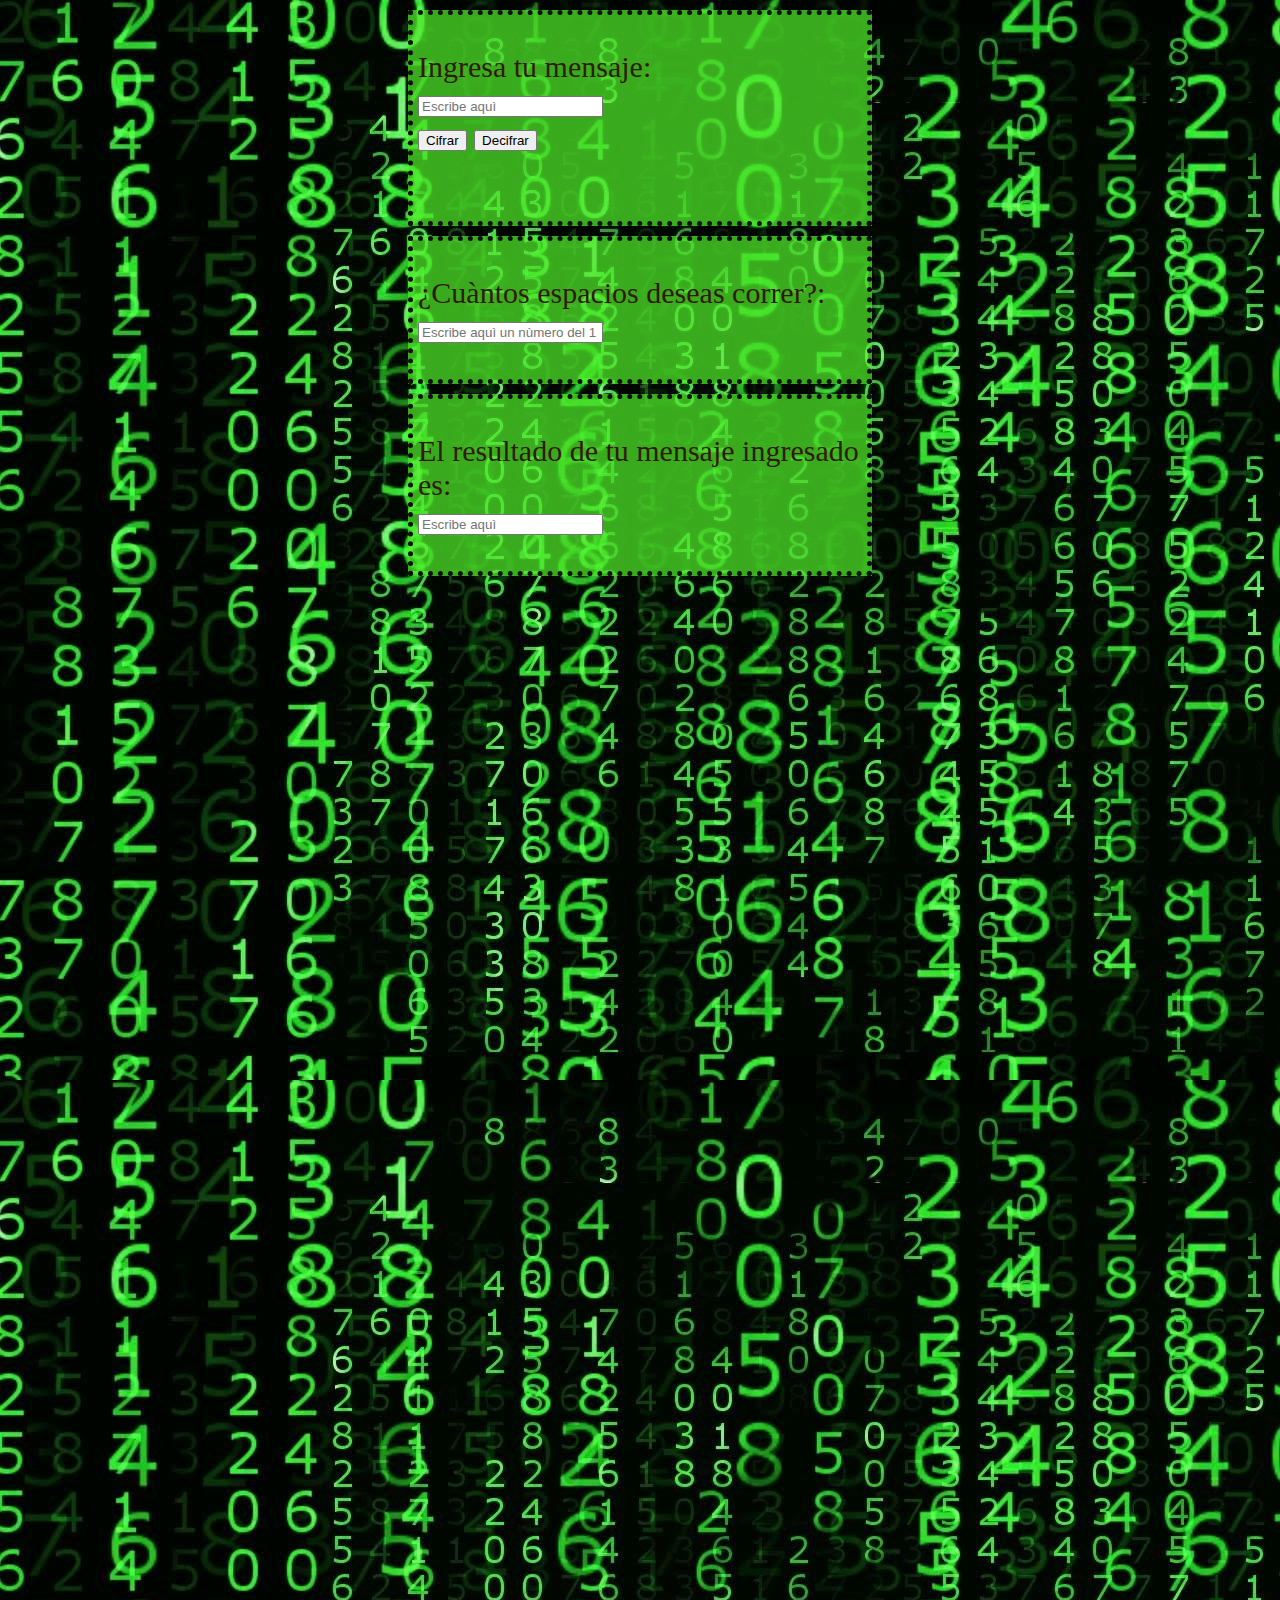
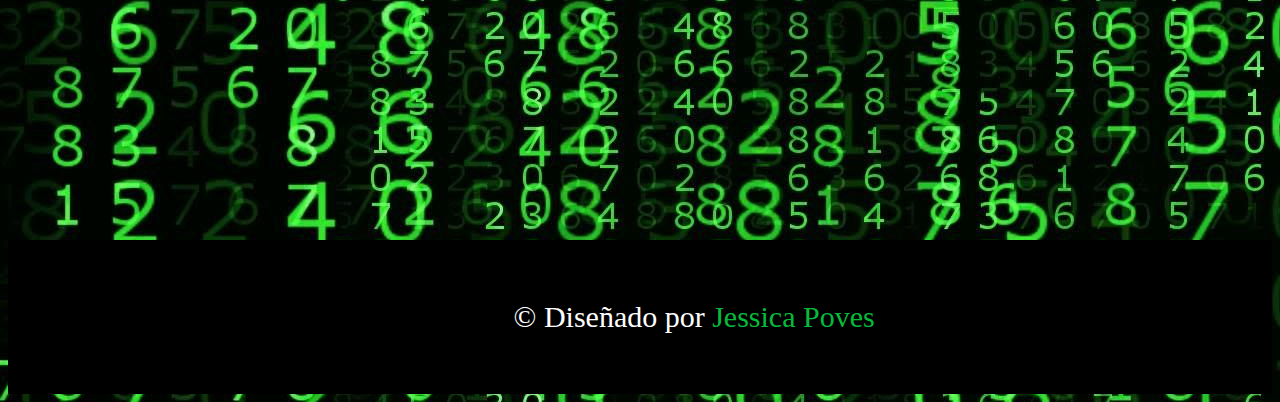
==== src/index.html @ f73f6112 "Primer avance" ====
<!DOCTYPE html>
<html>
  <head>
    <meta charset="utf-8">
    <title>Caesar Cipher</title>
    <link rel="stylesheet" href="style.css" />
    <link rel="shortcut icon" type="image/x-icon" href="imagenes/cc.ico">
  </head>
  <body>
   <!--div id="root"></div-->
   <div id="Titulo">
    <!--h1>Caesar Cipher</hi-->
   </div>
   <nav>
      <p>Ingresa tu mensaje:
      </br>
      <!--textarea id="mensajeingresado" placeholder="Escribe aquì"></textarea-->
      <input type="text" placeholder="Escribe aquì" id="mensajeingresado"/>
      </br>
      <input type="button" value="Cifrar" id="Cifra"/>
      <input type="button" value="Decifrar" id="Decifra"/>
      </br>
      </p>
      </br>
    </nav>
    <nav>
      <p>¿Cuàntos espacios deseas correr?:
      </br>
      <input type="text" placeholder="Escribe aquì un nùmero del 1 al 5" id="mensajeingresado"/>  
      </br>
    </nav>
    <nav>
      <p>El resultado de tu mensaje ingresado es:
      </br>
      <!--textarea id="resultadodemensajeingresado"></textarea-->
      <input type="text" placeholder="Escribe aquì" id="mensajeprocesado"/>
      </br>
      </p>
    </nav>
    <script type="text.javascript"></script>
    <!--estoy invocando cipher.js-->
    <script src="cipher.js"></script>
    <script src="index.js"></script>
  </body>
  <footer>
    <p>© Diseñado por <a target="_blank" href="https://es-la.facebook.com/"> Jessica Poves</a></p>
  </footer>
</html>
---- src/style.css ----
body
{
    background:url(imagenes/matrix.jpg);
    /*color: rgba(240, 241, 232, 0.938);*/
    font-size: 30px;
    }
    /*tìtulo cifrado cesar*/
   /* div h1
    {
        margin: 50px 200px;
        width: 1000px;
    }*/
    /* ingreso de texto cidrado y decifrado*/
    nav
    {   
        color: rgb(51, 26, 8);
        background: #4fe928b9;
        margin: 10px 400px;  
        padding: 5px; 
        border: 5px dotted #0e1016;
        font-family:"GeoSlab703 Md BT"
    }
    /*diseño de pie de pàgina*/
    footer{
        width: 100%;
        background: #000;
        margin: 0em 0em 0em 0em;
        margin-top:100%;
        padding: 1em 0em;
        font-family: "Agency FB";
         }
    //*.Cifra{
     width: 100%;
	background: #EC0044;
	color: #fff;
	border-radius: .4em;
	padding: 1em 1em;
	margin: 1em 0em;
	font-size: 18px;
	border: none;
	outline: none;
	cursor: pointer;
    }   
    .Decifra{
    width: 100%;
	background: #EC0044;
	color: #fff;
	border-radius: .4em;
	padding: 1em 1em;
	margin: 1em 0em;
	font-size: 18px;
	border: none;
	outline: none;
	cursor: pointer;
    } */
    footer{
        width: 100%;
        background: #000;
        margin: 0em 0em 0em 0em;
      margin-top:100%;
        padding: 1em 0em;
    }
    footer p{
        margin-left: 40%;
        color: #fff;
    
    }
    footer p a{
        text-decoration: none;
        color: rgb(6, 187, 60);
    }
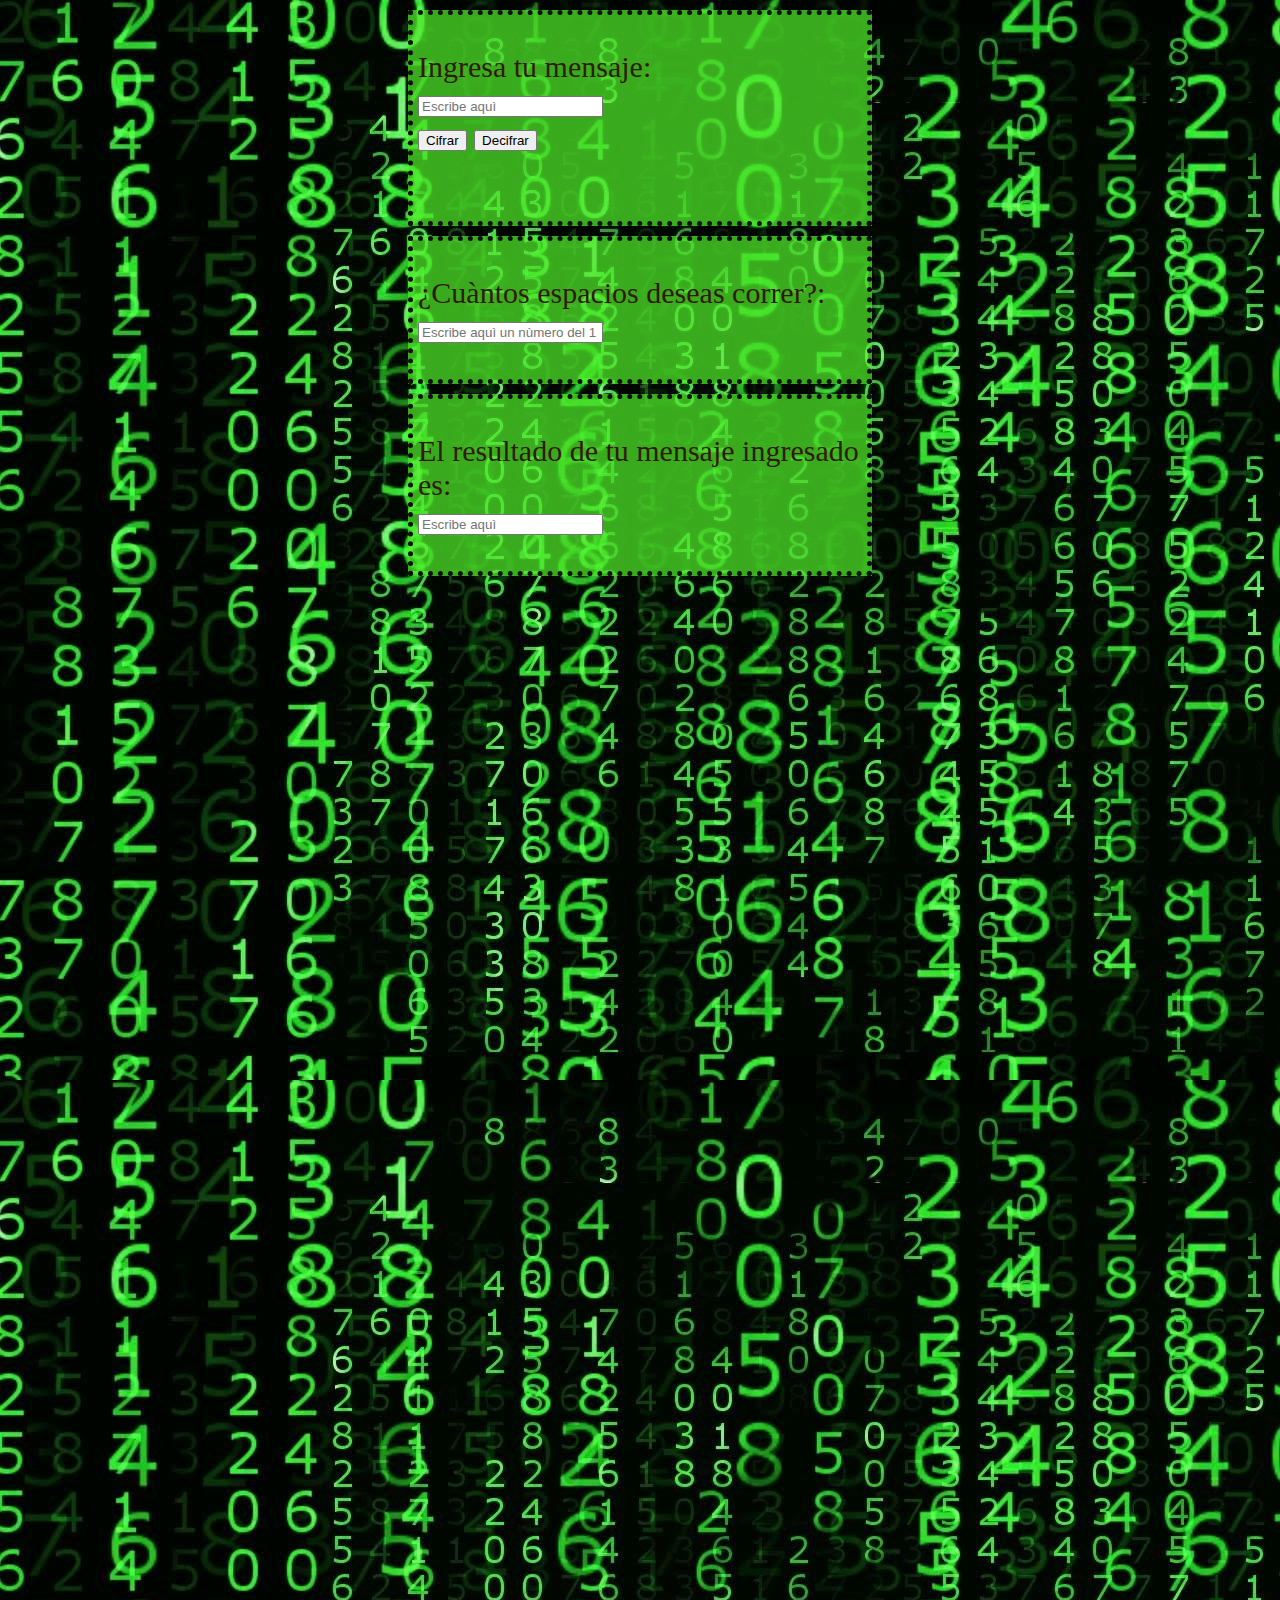
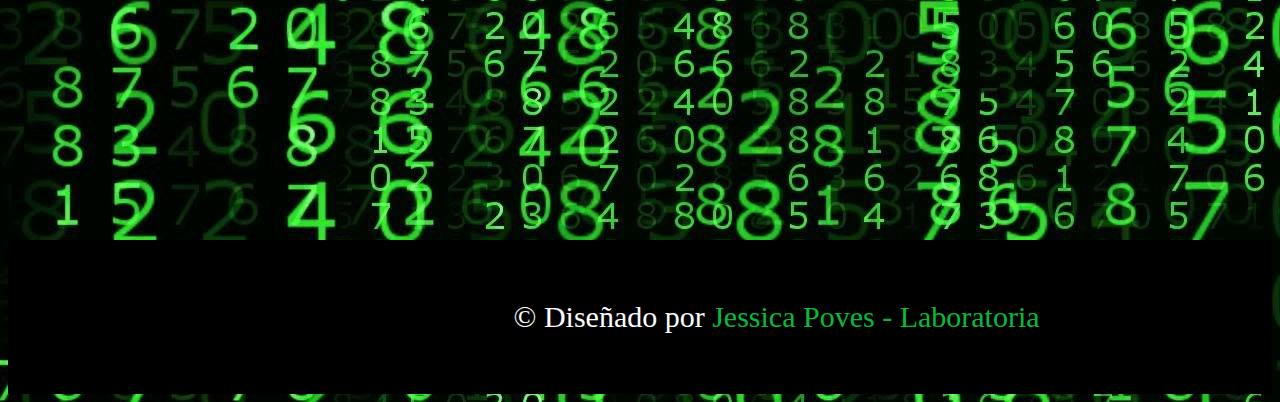
==== commit 2c989322: "Mejoras en el README y .js" ====
--- a/src/index.html
+++ b/src/index.html
@@ -14,11 +14,10 @@
    <nav>
       <p>Ingresa tu mensaje:
       </br>
-      <!--textarea id="mensajeingresado" placeholder="Escribe aquì"></textarea-->
       <input type="text" placeholder="Escribe aquì" id="mensajeingresado"/>
       </br>
-      <input type="button" value="Cifrar" id="Cifra"/>
-      <input type="button" value="Decifrar" id="Decifra"/>
+      <input type="button" value="Cifrar" id="codeButton"/>
+      <input type="button" value="Decifrar" id="decodeButton"/>
       </br>
       </p>
       </br>
@@ -32,17 +31,16 @@
     <nav>
       <p>El resultado de tu mensaje ingresado es:
       </br>
-      <!--textarea id="resultadodemensajeingresado"></textarea-->
-      <input type="text" placeholder="Escribe aquì" id="mensajeprocesado"/>
+      <input type="text" placeholder="Escribe aquì" id="mensajeprocesado" addEventListener="assign_prompt_value()"/>
       </br>
       </p>
     </nav>
     <script type="text.javascript"></script>
     <!--estoy invocando cipher.js-->
     <script src="cipher.js"></script>
-    <script src="index.js"></script>
+      <script src="index.js"></script>
   </body>
   <footer>
-    <p>© Diseñado por <a target="_blank" href="https://es-la.facebook.com/"> Jessica Poves</a></p>
+    <p>© Diseñado por <a target="_blank" href="https://es-la.facebook.com/"> Jessica Poves - Laboratoria</a></p>
   </footer>
 </html>
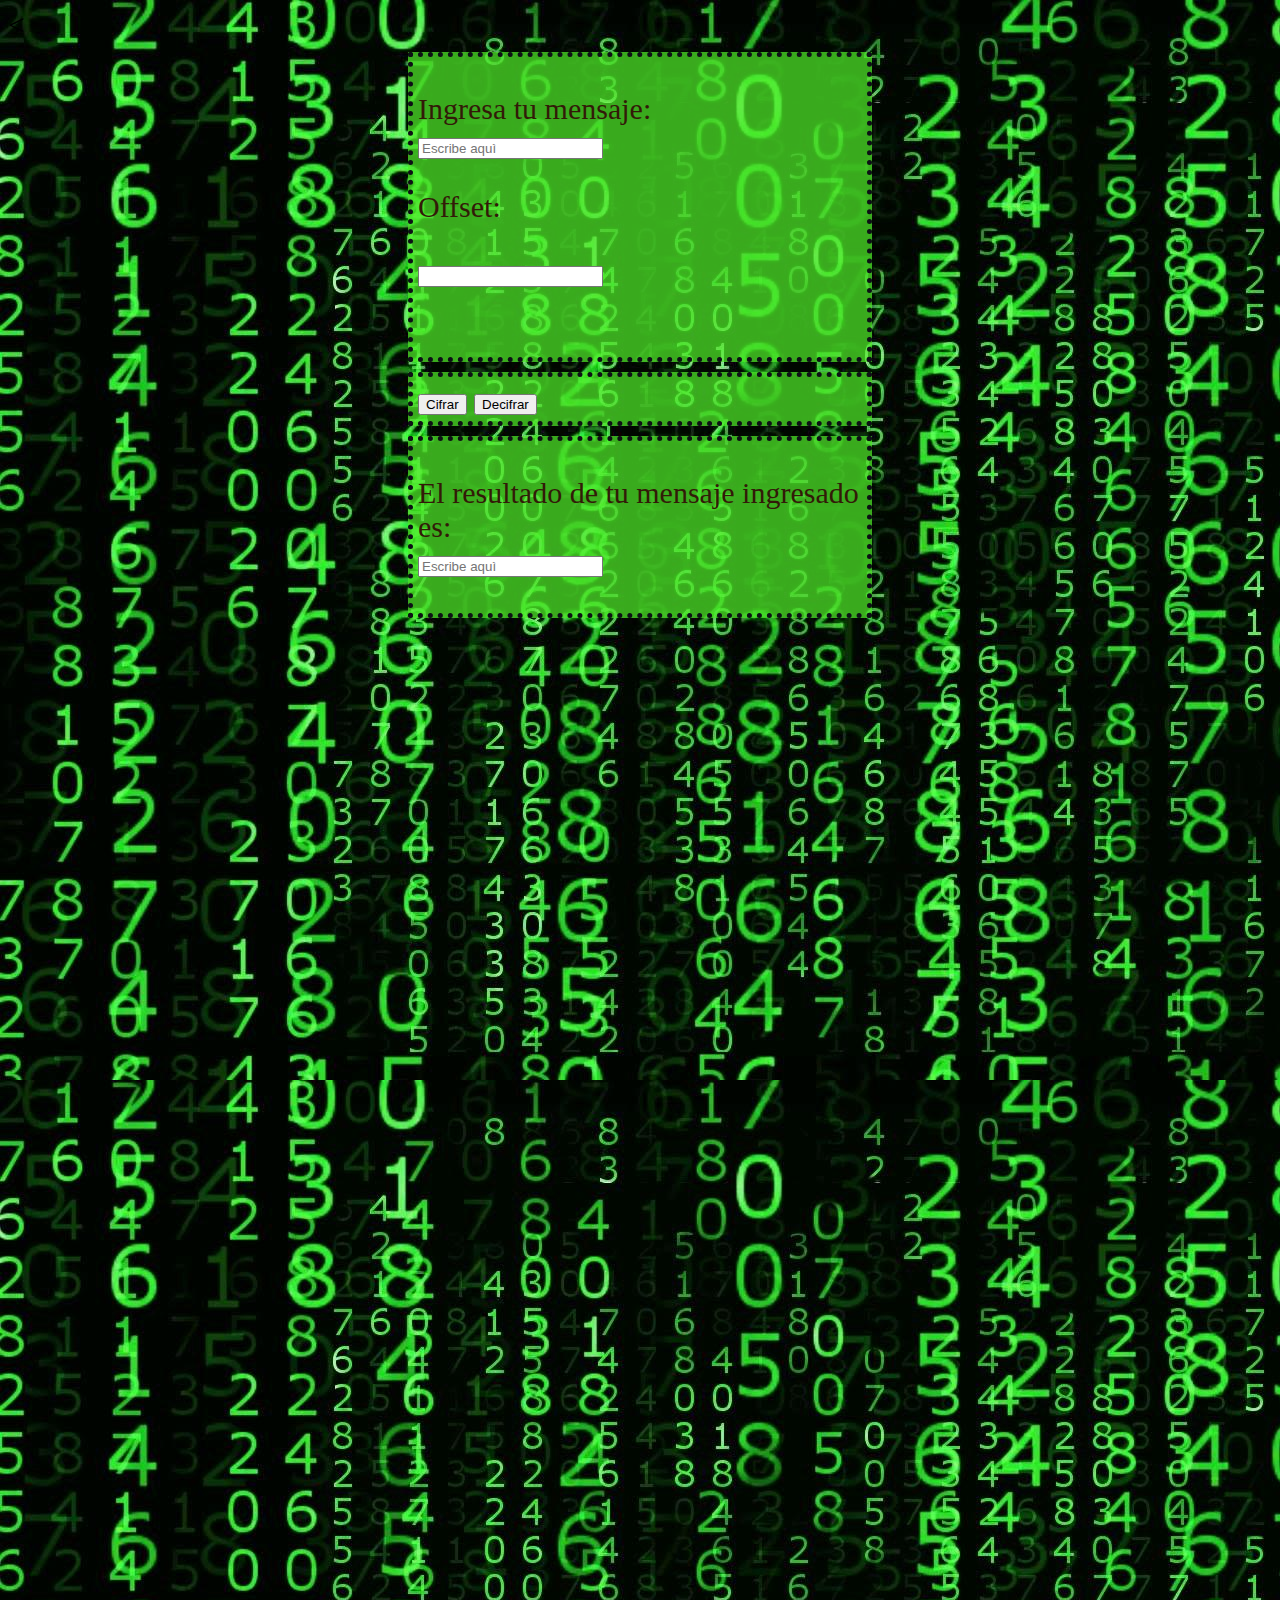
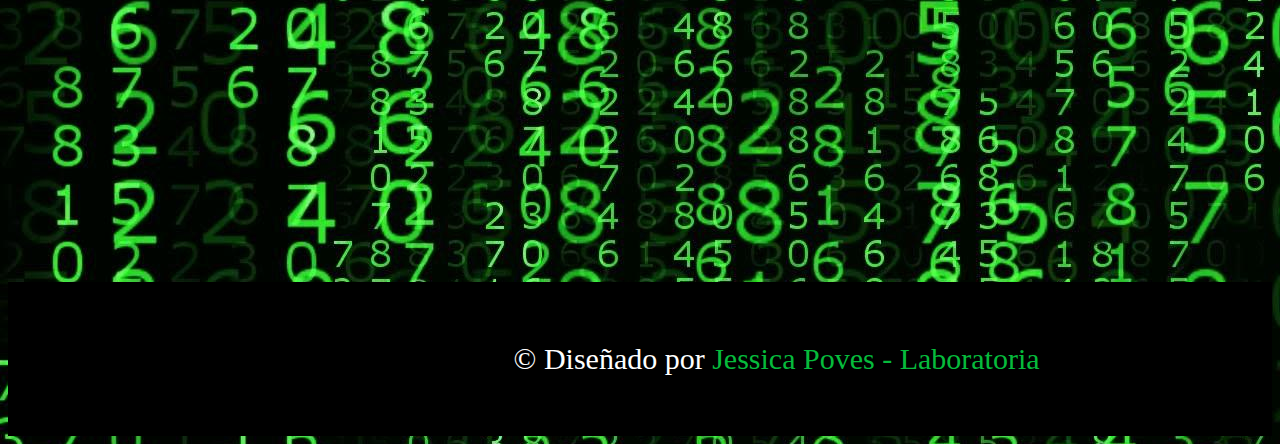
==== commit 026e6c8a: "avance js" ====
--- a/src/index.html
+++ b/src/index.html
@@ -6,28 +6,30 @@
     <link rel="stylesheet" href="style.css" />
     <link rel="shortcut icon" type="image/x-icon" href="imagenes/cc.ico">
   </head>
-  <body>
-   <!--div id="root"></div-->
-   <div id="Titulo">
-    <!--h1>Caesar Cipher</hi-->
-   </div>
+
+   <body>
+     <<!--header>
+          div id="root"></div
+           <h1>Caesar Cipher</hi>
+      </header>-->
    <nav>
       <p>Ingresa tu mensaje:
       </br>
       <input type="text" placeholder="Escribe aquì" id="mensajeingresado"/>
       </br>
-      <input type="button" value="Cifrar" id="codeButton"/>
-      <input type="button" value="Decifrar" id="decodeButton"/>
+      <p>Offset:</p>
+      <input type="number"> 
       </br>
       </p>
       </br>
     </nav>
+
     <nav>
-      <p>¿Cuàntos espacios deseas correr?:
-      </br>
-      <input type="text" placeholder="Escribe aquì un nùmero del 1 al 5" id="mensajeingresado"/>  
+      <input type="button" value="Cifrar" id="codeButton"/>
+      <input type="button" value="Decifrar" id="decodeButton"/>
       </br>
     </nav>
+
     <nav>
       <p>El resultado de tu mensaje ingresado es:
       </br>
@@ -40,6 +42,7 @@
     <script src="cipher.js"></script>
       <script src="index.js"></script>
   </body>
+  
   <footer>
     <p>© Diseñado por <a target="_blank" href="https://es-la.facebook.com/"> Jessica Poves - Laboratoria</a></p>
   </footer>
--- a/src/style.css
+++ b/src/style.css
@@ -4,13 +4,7 @@
     /*color: rgba(240, 241, 232, 0.938);*/
     font-size: 30px;
     }
-    /*tìtulo cifrado cesar*/
-   /* div h1
-    {
-        margin: 50px 200px;
-        width: 1000px;
-    }*/
-    /* ingreso de texto cidrado y decifrado*/
+
     nav
     {   
         color: rgb(51, 26, 8);
@@ -29,30 +23,7 @@
         padding: 1em 0em;
         font-family: "Agency FB";
          }
-    //*.Cifra{
-     width: 100%;
-	background: #EC0044;
-	color: #fff;
-	border-radius: .4em;
-	padding: 1em 1em;
-	margin: 1em 0em;
-	font-size: 18px;
-	border: none;
-	outline: none;
-	cursor: pointer;
-    }   
-    .Decifra{
-    width: 100%;
-	background: #EC0044;
-	color: #fff;
-	border-radius: .4em;
-	padding: 1em 1em;
-	margin: 1em 0em;
-	font-size: 18px;
-	border: none;
-	outline: none;
-	cursor: pointer;
-    } */
+
     footer{
         width: 100%;
         background: #000;
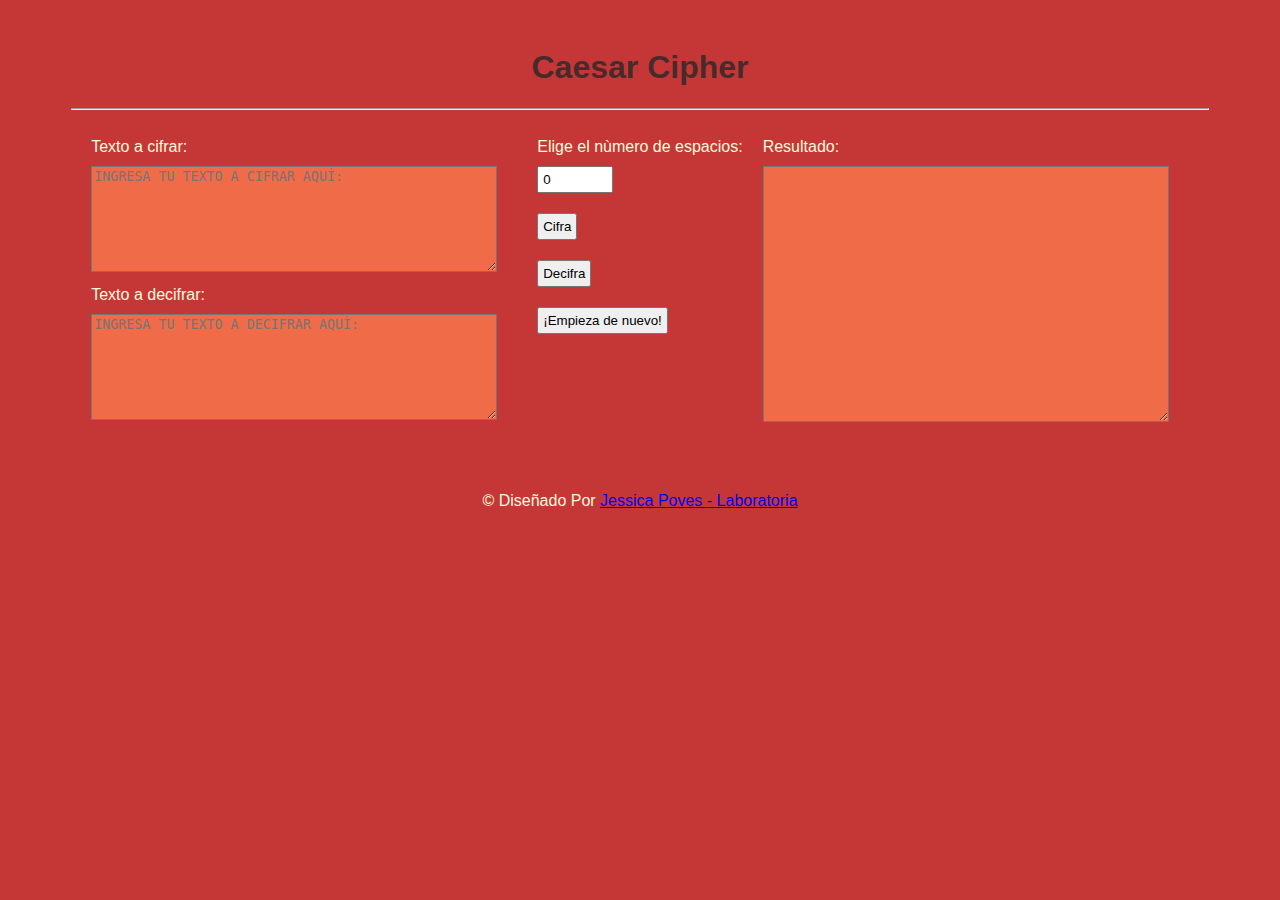
==== commit 1f8ccef3: "cifra y descifra ok" ====
--- a/src/index.html
+++ b/src/index.html
@@ -1,49 +1,46 @@
 <!DOCTYPE html>
 <html>
-  <head>
-    <meta charset="utf-8">
-    <title>Caesar Cipher</title>
-    <link rel="stylesheet" href="style.css" />
-    <link rel="shortcut icon" type="image/x-icon" href="imagenes/cc.ico">
-  </head>
+<head>
+	<meta charset="utf-8" />
+	<title>Caesar Cipher</title>
+	<link rel="stylesheet" href="styles.css">
+	<link rel="shortcut icon" type="image/x-icon" href="imagenes/cc.ico">
+</head>
 
-   <body>
-     <<!--header>
-          div id="root"></div
-           <h1>Caesar Cipher</hi>
-      </header>-->
-   <nav>
-      <p>Ingresa tu mensaje:
-      </br>
-      <input type="text" placeholder="Escribe aquì" id="mensajeingresado"/>
-      </br>
-      <p>Offset:</p>
-      <input type="number"> 
-      </br>
-      </p>
-      </br>
-    </nav>
+<body>
+	<section>
+		<h1>Caesar Cipher</h1>
+		<hr>
+		<div style="float:left;">
+			<label>Texto a cifrar:</label>
+			<br>
+			<!--decryptedtext texto decifrado -->
+			<textarea id="decryptedtext" placeholder="Ingresa tu texto a cifrar aquì:"></textarea>
+			<br>
+			<label>Texto a decifrar:</label>
+			<br>
+			<!--encryptedtext texto cifrado -->
+			<textarea id="encryptedtext" placeholder="Ingresa tu texto a decifrar aquì:"></textarea>
+		</div>
+		<div style="float:left;">
+			<label>Elige el nùmero de espacios:</label>
+			<br>
+			<input type="number" id="offset" min="0" max="1000" value="0"><br>
+			<input type="submit" onclick="encode()" value="Cifra"><br>
+			<input type="submit" onclick="decode()" value="Decifra"><br>
+			<input type="reset" onclick="clearBoxes()" value="¡Empieza de nuevo!"><br>
+		</div>
+		<div>
+			<label>Resultado:</label><br>
+			<textarea id="result" readonly></textarea>
+			</div>
+	</section>
+	<script type="text/javascript" src="cipher.js"></script>
+	<script type="text/javascript" src="scripts.js"></script>
+</body>
 
-    <nav>
-      <input type="button" value="Cifrar" id="codeButton"/>
-      <input type="button" value="Decifrar" id="decodeButton"/>
-      </br>
-    </nav>
-
-    <nav>
-      <p>El resultado de tu mensaje ingresado es:
-      </br>
-      <input type="text" placeholder="Escribe aquì" id="mensajeprocesado" addEventListener="assign_prompt_value()"/>
-      </br>
-      </p>
-    </nav>
-    <script type="text.javascript"></script>
-    <!--estoy invocando cipher.js-->
-    <script src="cipher.js"></script>
-      <script src="index.js"></script>
-  </body>
-  
-  <footer>
+<footer>
     <p>© Diseñado por <a target="_blank" href="https://es-la.facebook.com/"> Jessica Poves - Laboratoria</a></p>
   </footer>
-</html>
+
+</html>--- a/src/styles.css
+++ b/src/styles.css
@@ -0,0 +1,44 @@
+body{
+    color: rgb(250, 250, 220);
+    background-color: rgb(197, 55, 55);
+    background-repeat: no-repeat;
+    background-position: right top;
+    background-attachment: fixed;
+    font-family: Verdana, Geneva, Tahoma, sans-serif;
+    }
+h1{
+   color: rgb(71, 43, 43);
+   text-align: center;
+   text-transform: capitalize; 
+}
+
+textarea {
+    width: 400px;
+    height: 100px;
+    text-transform: uppercase;
+    margin: 10px 0 10px 0;
+    background-color: rgba(255, 127, 80, 0.74);
+}
+select {
+    width: 100px;
+}
+section {
+    margin: auto;
+    width: 90%;
+    padding: 20px;
+}
+div {
+    padding: 20px;
+}
+input {
+    padding: 4px;
+    margin: 10px 0 10px 0;
+}
+#result {
+    height: 250px;
+}
+footer {
+   text-align: center;
+   text-transform: capitalize;    
+}
+   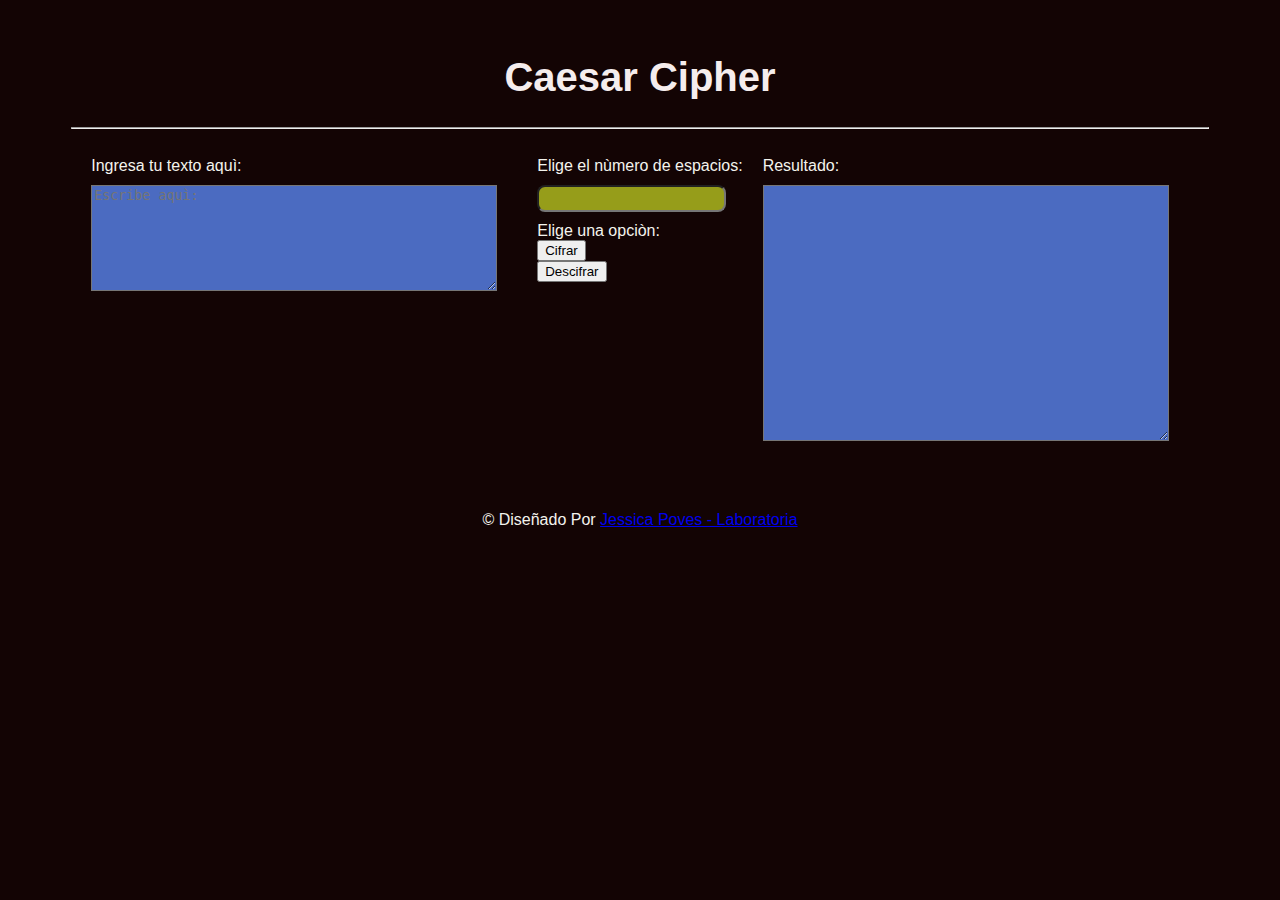
==== commit 3d431ca5: "Cifra y descifra en mayusculas y minusculas" ====
--- a/src/index.html
+++ b/src/index.html
@@ -1,46 +1,45 @@
 <!DOCTYPE html>
 <html>
 <head>
-	<meta charset="utf-8" />
-	<title>Caesar Cipher</title>
-	<link rel="stylesheet" href="styles.css">
-	<link rel="shortcut icon" type="image/x-icon" href="imagenes/cc.ico">
+    <meta charset="utf-8" />
+    <title>Caesar Cipher</title>
+    <link rel="stylesheet" href="styles.css">
+    <link rel="shortcut icon" type="image/x-icon" href="imagenes/cc.ico">
 </head>
 
 <body>
-	<section>
-		<h1>Caesar Cipher</h1>
-		<hr>
-		<div style="float:left;">
-			<label>Texto a cifrar:</label>
-			<br>
-			<!--decryptedtext texto decifrado -->
-			<textarea id="decryptedtext" placeholder="Ingresa tu texto a cifrar aquì:"></textarea>
-			<br>
-			<label>Texto a decifrar:</label>
-			<br>
-			<!--encryptedtext texto cifrado -->
-			<textarea id="encryptedtext" placeholder="Ingresa tu texto a decifrar aquì:"></textarea>
-		</div>
-		<div style="float:left;">
-			<label>Elige el nùmero de espacios:</label>
-			<br>
-			<input type="number" id="offset" min="0" max="1000" value="0"><br>
-			<input type="submit" onclick="encode()" value="Cifra"><br>
-			<input type="submit" onclick="decode()" value="Decifra"><br>
-			<input type="reset" onclick="clearBoxes()" value="¡Empieza de nuevo!"><br>
-		</div>
-		<div>
-			<label>Resultado:</label><br>
-			<textarea id="result" readonly></textarea>
-			</div>
-	</section>
-	<script type="text/javascript" src="cipher.js"></script>
-	<script type="text/javascript" src="scripts.js"></script>
+    <section>
+        <h1>Caesar Cipher</h1>
+        <hr>
+        <div style="float:left;">
+            <label>Ingresa tu texto aquì:</label>
+            <br>
+            <textarea name="" id="textForEncodeOrDecode" placeholder="Escribe aquì:"></textarea>
+            <br>
+        </div>
+        <div style="float:left;">
+            <label>Elige el nùmero de espacios:</label>
+            <br>
+            <input type="number" id="offset" min="0" value=" ">
+            <br>
+            <label>Elige una opciòn:</label>
+            <br>
+            <button type="submit" id="encode" value=" ">Cifrar</button>
+            <br>
+            <button type="submit" id="decode" value=" ">Descifrar</button>
+        </div>
+        <div>
+            <label>Resultado:</label><br>
+            <textarea name=" " id="result" readonly></textarea>
+            </div>
+    </section>
+    <script type="text/javascript" src="cipher.js"></script>
+    <script type="text/javascript" src="index.js"></script>
 </body>
 
 <footer>
     <p>© Diseñado por <a target="_blank" href="https://es-la.facebook.com/"> Jessica Poves - Laboratoria</a></p>
   </footer>
 
-</html>+</html>
+
--- a/src/styles.css
+++ b/src/styles.css
@@ -1,23 +1,23 @@
 body{
-    color: rgb(250, 250, 220);
-    background-color: rgb(197, 55, 55);
+    color: rgb(243, 243, 237);
+    background-color: rgb(19, 4, 4);
     background-repeat: no-repeat;
     background-position: right top;
     background-attachment: fixed;
     font-family: Verdana, Geneva, Tahoma, sans-serif;
     }
 h1{
-   color: rgb(71, 43, 43);
+   color: rgb(245, 237, 237);
    text-align: center;
-   text-transform: capitalize; 
+   text-transform:Verdana; 
+   font-size: 40px;
 }
 
 textarea {
     width: 400px;
     height: 100px;
-    text-transform: uppercase;
     margin: 10px 0 10px 0;
-    background-color: rgba(255, 127, 80, 0.74);
+    background-color: rgba(86, 126, 228, 0.849);
 }
 select {
     width: 100px;
@@ -28,11 +28,13 @@
     padding: 20px;
 }
 div {
-    padding: 20px;
+    padding: 20px;    
 }
 input {
     padding: 4px;
     margin: 10px 0 10px 0;
+    border-radius: 8px;
+    background-color: rgba(229, 250, 40, 0.623);
 }
 #result {
     height: 250px;
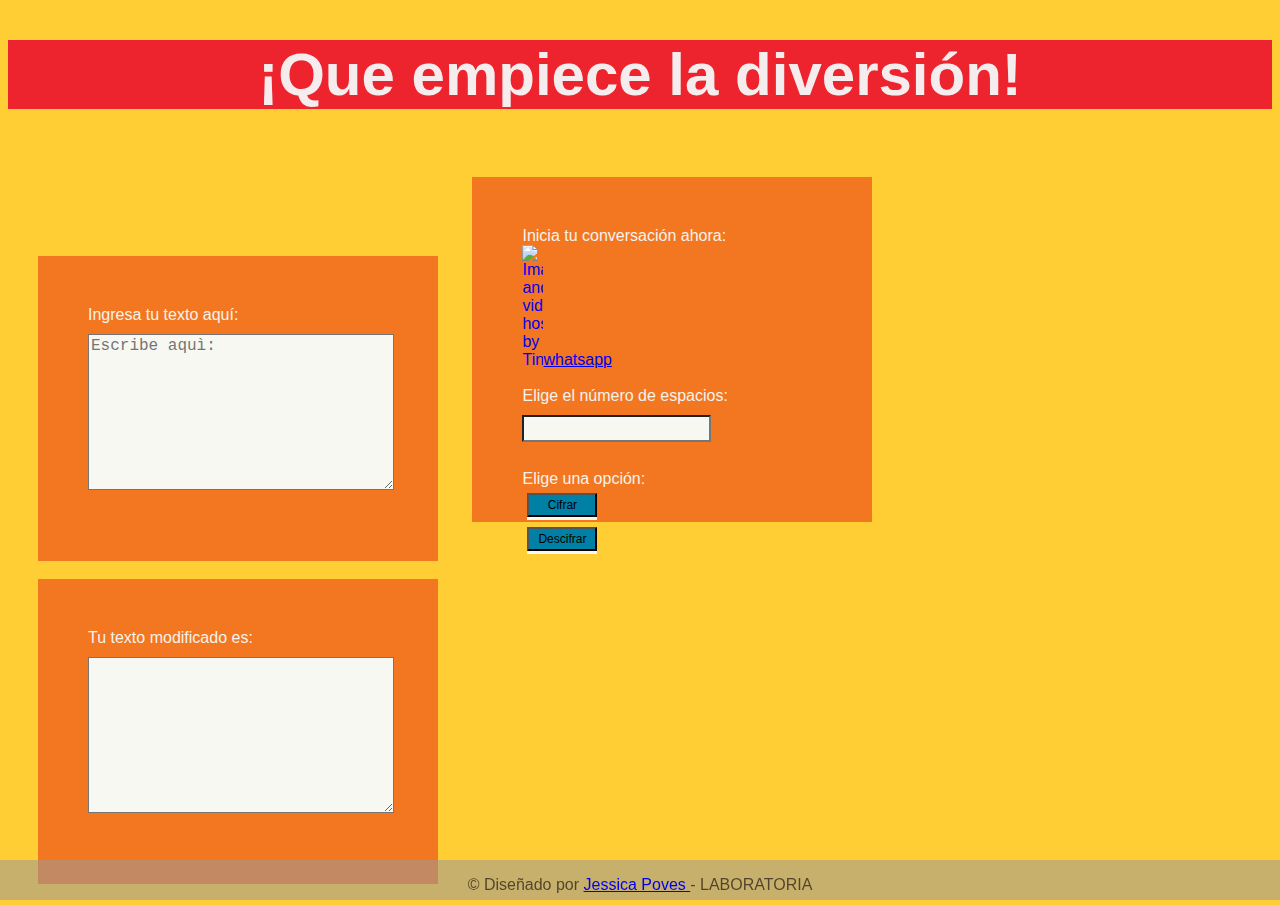
==== commit e4e1f536: "Proyecto finalizado" ====
--- a/src/index.html
+++ b/src/index.html
@@ -1,45 +1,48 @@
 <!DOCTYPE html>
 <html>
 <head>
-    <meta charset="utf-8" />
+    <meta charset = "utf-8" />
+    <meta name = "viewport" content = "width=device-width, initial-scale=1.0">
     <title>Caesar Cipher</title>
-    <link rel="stylesheet" href="styles.css">
-    <link rel="shortcut icon" type="image/x-icon" href="imagenes/cc.ico">
+    <link rel = "stylesheet" href = "styles.css">
+    <link rel = "shortcut icon" type = "image/x-icon" href = "imagenes/cc.ico">
 </head>
-
 <body>
     <section>
-        <h1>Caesar Cipher</h1>
-        <hr>
-        <div style="float:left;">
-            <label>Ingresa tu texto aquì:</label>
+        <h1>¡Que empiece la diversión!</h1>
+        <br>
+        <div class="box1">
+            <label>Ingresa tu texto aquí:</label>
             <br>
-            <textarea name="" id="textForEncodeOrDecode" placeholder="Escribe aquì:"></textarea>
+            <textarea name = "" id = "textForEncodeOrDecode" placeholder ="Escribe aquì:"></textarea>
             <br>
         </div>
-        <div style="float:left;">
-            <label>Elige el nùmero de espacios:</label>
+        <div class="box2">
+            <label>Inicia tu conversación ahora:</label>
             <br>
-            <input type="number" id="offset" min="0" value=" ">
+            <a href="https://web.whatsapp.com/" target="_blank"><img class="redSocial" src="http://i66.tinypic.com/2vhzkwn.jpg" border="0" alt="Image and video hosting by TinyPic">whatsapp</a>
+            <br><br>
+            <label>Elige el número de espacios:</label>
             <br>
-            <label>Elige una opciòn:</label>
+            <input type = "number" id = "offset" min = "0" value = " ">
+            <br><br>
+            <label>Elige una opción:</label>
             <br>
-            <button type="submit" id="encode" value=" ">Cifrar</button>
+            <button type = "submit" id = "encode" value = " ">Cifrar</button>
             <br>
-            <button type="submit" id="decode" value=" ">Descifrar</button>
+            <button type = "submit" id = "decode" value = " ">Descifrar</button>
+            <br><br>
         </div>
-        <div>
-            <label>Resultado:</label><br>
-            <textarea name=" " id="result" readonly></textarea>
-            </div>
+        <div class="box3">
+            <label>Tu texto modificado es:</label><br>
+            <textarea name =" " id="result" readonly></textarea>
+        </div>
     </section>
-    <script type="text/javascript" src="cipher.js"></script>
-    <script type="text/javascript" src="index.js"></script>
+    <script type = "text/javascript" src = "cipher.js"></script>
+    <script type = "text/javascript" src = "index.js"></script>
 </body>
-
 <footer>
-    <p>© Diseñado por <a target="_blank" href="https://es-la.facebook.com/"> Jessica Poves - Laboratoria</a></p>
-  </footer>
-
+    <p>© Diseñado por <a target = "_blank" href = "https://es-la.facebook.com/"> Jessica Poves </a>- LABORATORIA</p>
+</footer>
 </html>
 
--- a/src/styles.css
+++ b/src/styles.css
@@ -1,46 +1,75 @@
-body{
+body {
     color: rgb(243, 243, 237);
-    background-color: rgb(19, 4, 4);
-    background-repeat: no-repeat;
-    background-position: right top;
-    background-attachment: fixed;
+    background-color: #FFCD34;
     font-family: Verdana, Geneva, Tahoma, sans-serif;
     }
-h1{
+h1 {
+   background: #ED242D;
    color: rgb(245, 237, 237);
    text-align: center;
-   text-transform:Verdana; 
-   font-size: 40px;
+   text-transform: Verdana; 
+   font-size: 60px;
 }
-
+.box1,.box3 {
+    background-color: #F37720;
+    width: 300px;
+    height: 205px;
+    margin: 5px 30px;
+    display: inline-block;
+}
+.box2 {
+    background-color: #F37720;
+    width: 300px;
+    height: 245px;
+    margin: 10px 0 10px 0;
+    display: inline-block;
+}
 textarea {
-    width: 400px;
-    height: 100px;
+    width: 200px;
+    height: 150px;
     margin: 10px 0 10px 0;
-    background-color: rgba(86, 126, 228, 0.849);
-}
-select {
-    width: 100px;
-}
-section {
-    margin: auto;
-    width: 90%;
-    padding: 20px;
+    background-color: #F8F8F2;
+    font-size: 16px;
 }
 div {
-    padding: 20px;    
+    padding: 50px;            
+}
+#encode, #decode {
+background: #0080a4;
+display:inline-block;
+font-size:0.75em;
+margin:5px;
+padding:3px 0px;
+text-align:center;
+width:70px;
+text-decoration:none;
+box-shadow:0px 3px 0px #F8F8F2;
 }
 input {
     padding: 4px;
     margin: 10px 0 10px 0;
-    border-radius: 8px;
-    background-color: rgba(229, 250, 40, 0.623);
+    background-color: #F8F8F2;
 }
-#result {
-    height: 250px;
+.redSocial {
+    width:7%;
+    display:inline-block;
+    text-transform: Verdana; 
+}
+#result, #textForEncodeOrDecode {
+    display:inline-block;
+    width: 300px;
+    height: 150px;
+    margin: 10px 0px 80px 0px;
+    background-color: #F8F8F2;
 }
 footer {
    text-align: center;
-   text-transform: capitalize;    
+   position:fixed;
+   left:0px;
+   bottom:0px;
+   height:40px;
+   width:100%;
+   background-color:rgba(153, 153, 153, 0.548);
+   color: rgba(17, 6, 7, 0.644)
 }
-   +  
